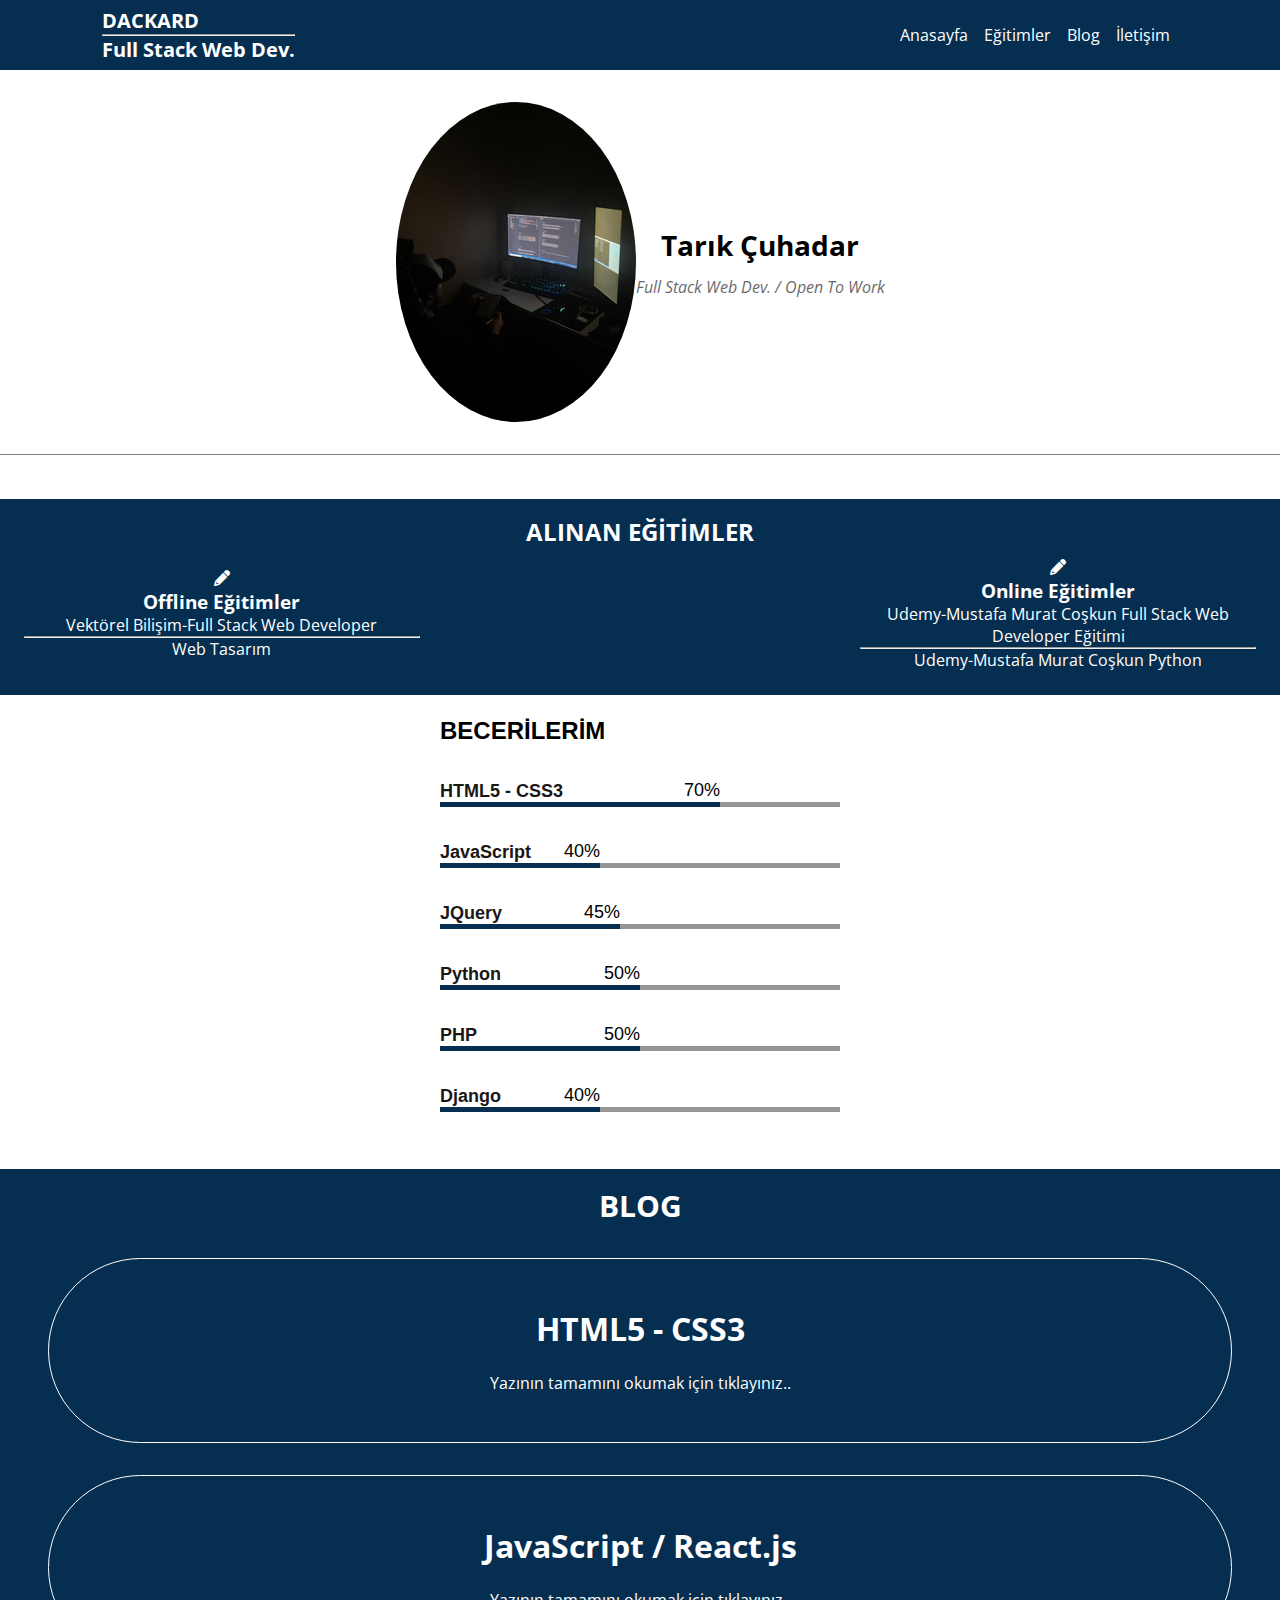
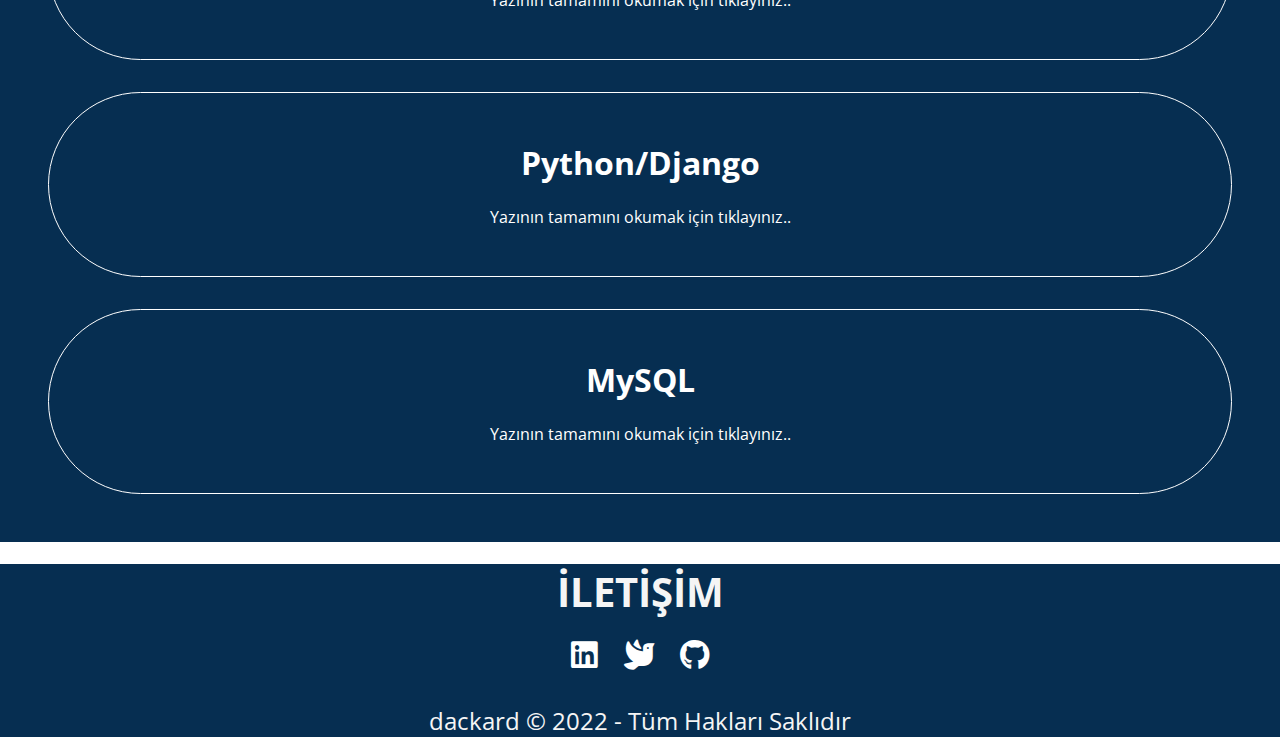
==== Personal Page Project/index.html @ b332ef90 "Personal Page Added" ====
<!DOCTYPE html>
<html lang="en">
<head>
    <meta charset="UTF-8">
    <meta http-equiv="X-UA-Compatible" content="IE=edge">
    <meta name="viewport" content="width=device-width, initial-scale=1.0">
    <title>Dackard | Personal Page</title>
    <meta name="keyword" content="Dackard | Programlama Eğitimleri" content="Python" content="JavaScript" content="Django"> 
    <meta name="description" content="Dackard | Programlama Eğitimleri ">
    <link rel="stylesheet" href="CSS/global.css">
    <link rel="stylesheet" href="CSS/main.css">
    <link rel="stylesheet" media="(max-width:768px)" href="CSS/tablet.css" >
    <link rel="stylesheet" media="(max-width:500px)" href="CSS/mobile.css" >
    <link rel="preconnect" href="https://fonts.googleapis.com">
<link rel="preconnect" href="https://fonts.gstatic.com" crossorigin>
<link href="https://fonts.googleapis.com/css2?family=Open+Sans:ital,wght@0,400;1,600&display=swap" rel="stylesheet">
<link rel="stylesheet" href="https://cdnjs.cloudflare.com/ajax/libs/font-awesome/6.0.0/css/all.min.css">


</head>

<body>
    
<header class="bg-dark-blue">

<div class="container">


    <nav id="navbar" >


       <a href="#home" id="idlink"> <h1 class="heading-small"> DACKARD <hr> Full Stack Web Dev.</h1></a>
        <ul>
        
        <li><a href="#home">Anasayfa</a></li>
        <li><a href="#training">Eğitimler</a></li>
        <li><a href="#training-1">Blog</a></li>
        <li><a href="#footers">İletişim</a></li>
        </ul>
        
        </nav>

</div>


</header>


<section id="home">

<img src="img/asdgawwe.jpg" alt="Tarık Çuhadar">
<div class="name text-center">
<h2 class="heading-big">Tarık Çuhadar</h2>
<p>Full Stack Web Dev. / Open To Work</p>
</div>

</section>



<br>



<br>
<section id="training" class="bg-dark-blue">

  <h3 class="text-center heading-medium">ALINAN EĞİTİMLER</h3>
  <div class="items">
  
  <article class="item">
  <i class="fa fa-pencil-alt"></i>
  <h3>Offline Eğitimler</h3>
  <p> <a href="https://www.vektorelbilisim.com/web-tasarim-kursu-programlama-kursu-ankara">Vektörel Bilişim-Full Stack Web Developer <hr> Web Tasarım </a></p>
  
  </article>
  <article class="item">
      <i class="fa fa-pencil-alt"></i>
      <h3>Online Eğitimler</h3>
      <p><a href="https://www.udemy.com/course/komple-sifirdan-web-gelistirme-kursu/">Udemy-Mustafa Murat Coşkun Full Stack Web Developer Eğitimi <hr> <a href="https://www.udemy.com/course/sifirdan-ileri-seviyeye-python/">Udemy-Mustafa Murat Coşkun Python</a></a></p>
      </article>
   
     
  </div>
  
  </section>

<br>


<div class="wrapper">
        <h2 class="how-title">BECERİLERİM</h2>
        <br><br>
        <div class="skill">
            <p>HTML5 - CSS3</p>
            <div class="skill-bar skill1 wow slideInLeft animated">
                <span class="skill-count1">70%</span>
            </div>
        </div>
        <div class="skill">
            <p>JavaScript</p>
            <div class="skill-bar skill2 wow slideInLeft animated">
                 <span class="skill-count2">40%</span>
            </div>
        </div>
        <div class="skill">
            <p>JQuery</p>
            <div class="skill-bar skill3 wow slideInLeft animated">
                <span class="skill-count3">45%</span>
            </div>
        </div>
        <div class="skill">
            <p>Python</p>
            <div class="skill-bar skill4 wow slideInLeft animated">
                <span class="skill-count4">50%</span>
            </div>
        </div>
        <div class="skill">
            <p>PHP</p>
            <div class="skill-bar skill5 wow slideInLeft animated">
                <span class="skill-count5">50%</span>
            </div>
        </div>
        <div class="skill">
            <p>Django</p>
            <div class="skill-bar skill6 wow slideInLeft animated">
                <span class="skill-count6">40%</span>
            </div>
        </div>
    </div>

  <br>


<section id="training-1" class="bg-dark-blue">

<h3 class="text-center heading medium" style="font-size: 30px;">BLOG</h3>
  
<div class="cards">
<h1> HTML5 - CSS3 </h1> <br>
<p><a href="blog.html">Yazının tamamını okumak için tıklayınız..</a></p>

  </div>

  <div class="cards">
    <h1> JavaScript / React.js </h1> <br>
    <p><a href="blog.html">Yazının tamamını okumak için tıklayınız..</a></p>
    
      </div>

      <div class="cards">
        <h1> Python/Django </h1> <br> 
        <p><a href="blog.html">Yazının tamamını okumak için tıklayınız..</a></p>
        
          </div>

          <div class="cards">
            <h1> MySQL </h1> <br>
            <p><a href="blog.html">Yazının tamamını okumak için tıklayınız..</a></p>
            
              </div>

</section>

<br>

<footer class="bg-dark-blue" id="footers">

            <h2 class="text-center">İLETİŞİM</h2>


    <div  class="text-center heading big">
            
  
        
        <a href="https://www.linkedin.com/in/tarık-çuhadar-b9131922b/"><i class="fab fa-linkedin"></i></a>
        <a href="https://www.tr.freelancer.com/u/dackard1"><i class="fas fa-dove"> </i></a>
        <a href="https://github.com/dackardd"><i class="fab fa-github"> </i> </a>
       

    </div>  

    <p class="text-center heading-medium"> dackard © 2022 - Tüm Hakları Saklıdır</p>
    

</footer>


<script src="./JS/app.js"></scripts>

</body>


</html>
---- Personal Page Project/CSS/global.css ----
/* Text */

.text-center {

text-align: center;

}

.heading-small {

font-size: 1.25rem;

}

.heading-medium {

font-size: 1.5rem;

}
.heading-big {
font-size: 1.75rem;

}

/* Colors */

.bg-dark-blue {

background: #062e51;
}

.bg-light-blue {
background: #336ea2;
}

/* Container */

.container {

max-width: 1100px;
margin: 0 auto;

}

/* Buttons */

.btn {

margin-top: 1.25rem;    
padding: 0.8rem 3rem;
border-radius: 7px;
letter-spacing: 0.5px;

}

.btn-primary {

background: #336ea2;

}

.btn-primary:hover{

    color: #336ea2;
    background: #fff;
    border: 0.5px solid #336ea2;
    
}

.btn-block {

    width: 100%;

}
---- Personal Page Project/CSS/main.css ----
*{

margin: 0;
padding: 0;
box-sizing: border-box;

}

a {

text-decoration: none;
color: #fff;

}

#idlink:hover{

background-color:#336ea2;
border-radius: 4px;

}

html {

font-family: -apple-system, BlinkMacSystemFont, 'Segoe UI', Roboto, Oxygen, Ubuntu, Cantarell, 'Open Sans', 'Helvetica Neue', sans-serif;

}

 /* Navigation Bar */

#navbar {

color: white;
display: flex;
justify-content: space-between;
align-items: center;
padding: 0 0.75rem;
height: 70px;
}

#navbar ul {

list-style-type: none;
display: flex;
align-items: center;
}

#navbar ul li a {

padding: 0.5rem;


}

#navbar ul li a:hover {

    background:#336ea2 ;
    border-radius: 4px;
    }

    /* Home Section */

     
    
#home{

display: flex;
flex-direction: center;
justify-content: center;
align-items: center;
padding: 2rem;
border-bottom: 1px solid grey;

     }

#home img {

max-width: 100%;
height: auto;
border-radius: 100%;


}

#home .name h2 {

margin-bottom: 0.75rem;

}

#home .name p {

opacity: 0.6;
font-style: italic;
}

/* Training */

#training {

color: #fff;
padding: 1rem;

}

#training .items{

display: flex;
justify-content: space-between;
align-items: center ;

}

#training .items .item {

width: 33%;
text-align: center;
padding: 0.5rem;

}

#training .items .item:hover {

color: red;
opacity: 0.6;

}

#training-1 {

  color: #fff;
  padding: 1rem;
  
  }
  
  #training-1 .items{
  
  display: flex;
  justify-content: space-between;
  align-items: center ;
  
  }
  
  #training-1 .items .item {
  
  width: 33%;
  text-align: center;
  padding: 0.5rem;
  
  }
  
  #training-1 .items .item:hover {
  
  color: red;
  opacity: 0.6;
  
  }

#courses {

    display: flex;
    flex-direction: center;
    justify-content: center;
    align-items: center;
    padding: 2rem;
    border-bottom: 1px solid grey;


}


/* BLOG CSS */
.cards {

border: 1px solid white;
padding: 3rem;
margin: 2rem;
border-radius: 100px;
background-color: #062e51;
color: white;
text-decoration:solid;
text-align: center;
}



  .footer-dark {
    padding:50px 0;
    color:#f0f9ff;
    background-color:#282d32;
  }
  
  .footer-dark h3 {
    margin-top:0;
    margin-bottom:12px;
    font-weight:bold;
    font-size:16px;
  }
  
  .footer-dark ul {
    padding:0;
    list-style:none;
    line-height:1.6;
    font-size:14px;
    margin-bottom:0;
  }
  
  .footer-dark ul a {
    color:inherit;
    text-decoration:none;
    opacity:0.6;
  }
  
  .footer-dark ul a:hover {
    opacity:0.8;
  }
  
  @media (max-width:767px) {
    .footer-dark .item:not(.social) {
      text-align:center;
      padding-bottom:20px;
    }
  }
  
  .footer-dark .item.text {
    margin-bottom:36px;
  }
  
  @media (max-width:767px) {
    .footer-dark .item.text {
      margin-bottom:0;
    }
  }
  
  .footer-dark .item.text p {
    opacity:0.6;
    margin-bottom:0;
  }
  
  .footer-dark .item.social {
    text-align:center;
  }
  
  @media (max-width:991px) {
    .footer-dark .item.social {
      text-align:center;
      margin-top:20px;
    }
  }
  
#footer {

  background:#062e51 ;
  color: #fff;
  width: 100%;

}

/* SLİDER CSS */

/* @media(max-width:500px) {

header nav h1 {

position:absolute;
left: 0;
top:0;

}

header nav ul {

position: absolute;
right: 0;
top: 0;

}
} */


.wrapper{
  width: 400px;
  font-family: 'Roboto', sans-serif;
margin:0 auto;
}
.skill {
  margin-bottom: 35px;
  position: relative;
overflow-x:hidden;

}
.skill > p {
  font-size: 18px;
  font-weight: 700;
  color: #1a1716;
  margin: 0;
}
.skill:before{
  width: 100%;
  height: 5px;
  content: "";
  display: block;
  position: absolute;
  background: #959595;
  bottom: 0;
}
.skill-bar {
  width: 100%;
  height: 5px;
  background:#062e51;
  display: block;
  position: relative;
}

/* SKILL 1 */
.skill1{
  width: 70%;

}
.skill-bar span{
  position: absolute;
  border-top: 5px solid #f4392f;
  top: -30px;
  padding: 0;
  font-size: 18px;
  padding: 3px 0;
  font-weight: 500;
}
.skill-bar {
  position: relative;

}

.skill1 .skill-count1 {
  right: 0;
}
/* SKILL 2 */
.skill2{
  width: 40%;
}

.skill2 .skill-count2 {
  right: 0;
}
/* SKILL 3 */
.skill3{
  width: 45%;
}
.skill3 .skill-count3 {
  right: 0;
}

/* SKILL 4 */
.skill4{
  width: 50%
}

.skill4 .skill-count4 {
  right: 0;
}

/* SKILL 5 */
.skill5{
  width: 50%;
}

.skill5 .skill-count5 {
  right: 0;
}

/* SKILL 6 */
.skill6{
  width: 40%
}

.skill6 .skill-count6 {
  right: 0;
}



/* FOOTER */



footer h2 {

  font-size: 2.50rem;
  color: whitesmoke;
  padding-bottom: 15px ;

}

footer div a i {

  font-size: 1.90rem;
  padding: 0.35rem  0.7rem;
  
}

footer div a i:hover{

background-color:black;

}

footer p {

  color: whitesmoke;
  font-size: 1.40rem;
  padding-top: 1.75rem ;

}
---- Personal Page Project/CSS/mobile.css ----
#navbar {

flex-direction: column;
padding-top: 0.5rem;
padding-bottom: 0.5rem;
overflow: hidden;
height: 80px;
}

#training .items {

flex-direction: column;

}

#training .items .item {

width: 100%;


}

section footer {
    
    flex-direction: column;
    overflow: hidden;

}

section footer ul {

position:static;

}

section footer ul li{

list-style-position:unset;

}

section footer ul li a {

font-size: 0.8rem;

}

section footer pre {

font-size: 0.8rem;

}
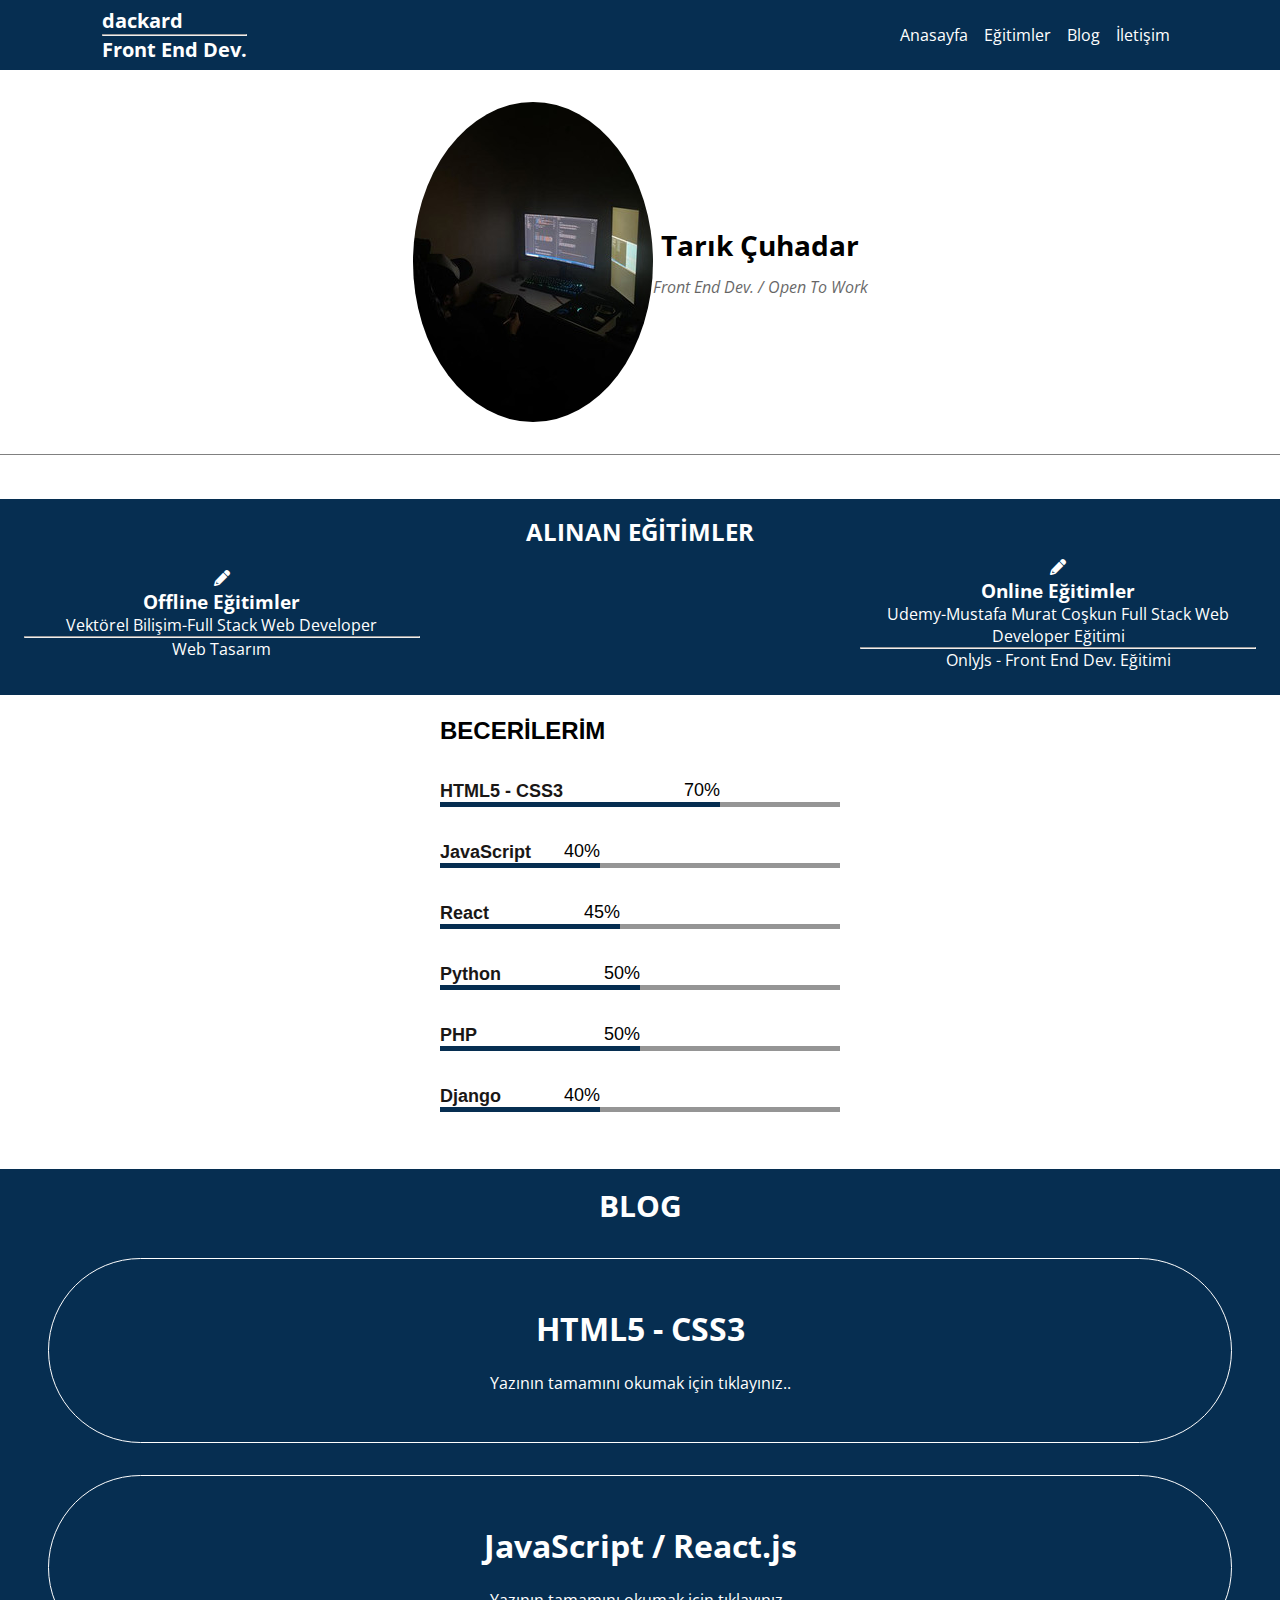
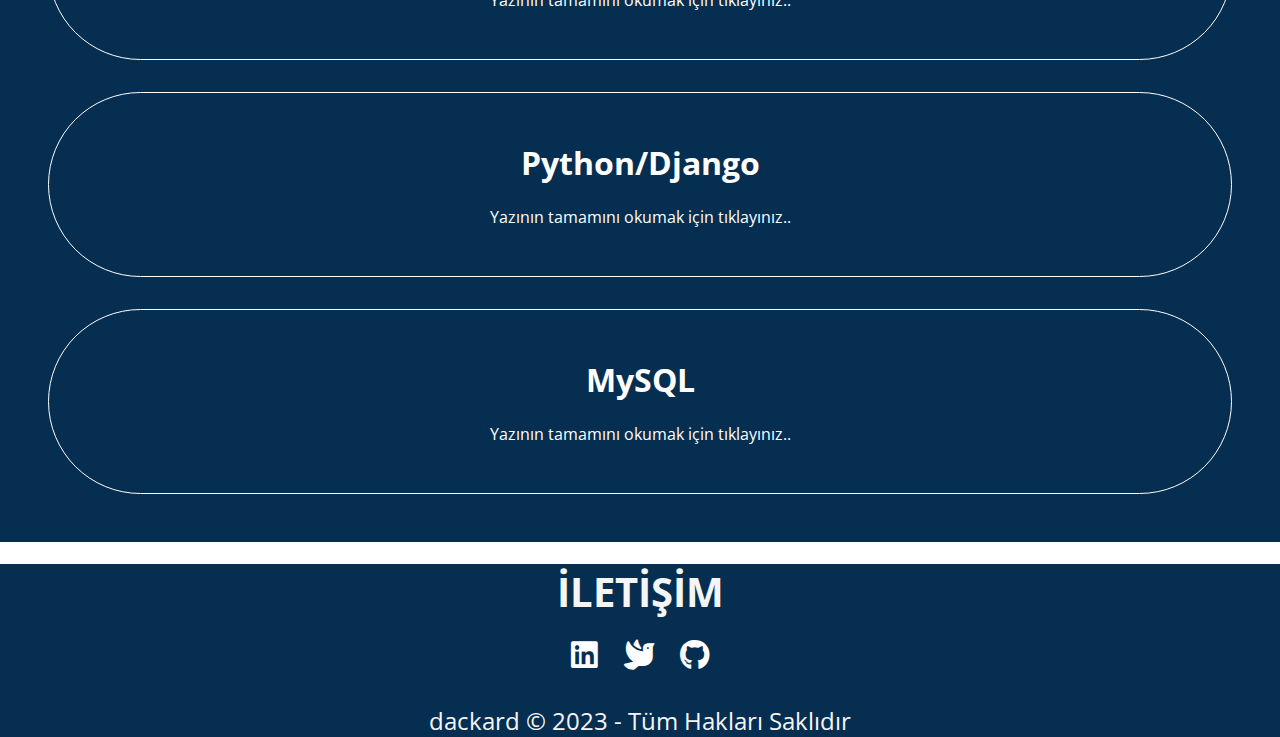
==== commit 7324079b: "Update index.html" ====
--- a/Personal Page Project/index.html
+++ b/Personal Page Project/index.html
@@ -29,7 +29,7 @@
     <nav id="navbar" >
 
 
-       <a href="#home" id="idlink"> <h1 class="heading-small"> DACKARD <hr> Full Stack Web Dev.</h1></a>
+       <a href="#home" id="idlink"> <h1 class="heading-small"> dackard <hr> Front End Dev.</h1></a>
         <ul>
         
         <li><a href="#home">Anasayfa</a></li>
@@ -51,7 +51,7 @@
 <img src="img/asdgawwe.jpg" alt="Tarık Çuhadar">
 <div class="name text-center">
 <h2 class="heading-big">Tarık Çuhadar</h2>
-<p>Full Stack Web Dev. / Open To Work</p>
+<p>Front End Dev. / Open To Work</p>
 </div>
 
 </section>
@@ -77,7 +77,7 @@
   <article class="item">
       <i class="fa fa-pencil-alt"></i>
       <h3>Online Eğitimler</h3>
-      <p><a href="https://www.udemy.com/course/komple-sifirdan-web-gelistirme-kursu/">Udemy-Mustafa Murat Coşkun Full Stack Web Developer Eğitimi <hr> <a href="https://www.udemy.com/course/sifirdan-ileri-seviyeye-python/">Udemy-Mustafa Murat Coşkun Python</a></a></p>
+      <p><a href="https://www.udemy.com/course/komple-sifirdan-web-gelistirme-kursu/">Udemy-Mustafa Murat Coşkun Full Stack Web Developer Eğitimi <hr> <a href="https://www.udemy.com/course/sifirdan-ileri-seviyeye-python/">OnlyJs - Front End Dev. Eğitimi</a></a></p>
       </article>
    
      
@@ -104,7 +104,7 @@
             </div>
         </div>
         <div class="skill">
-            <p>JQuery</p>
+            <p>React</p>
             <div class="skill-bar skill3 wow slideInLeft animated">
                 <span class="skill-count3">45%</span>
             </div>
@@ -180,7 +180,7 @@
 
     </div>  
 
-    <p class="text-center heading-medium"> dackard © 2022 - Tüm Hakları Saklıdır</p>
+    <p class="text-center heading-medium"> dackard © 2023 - Tüm Hakları Saklıdır</p>
     
 
 </footer>
@@ -191,4 +191,4 @@
 </body>
 
 
-</html>+</html>
